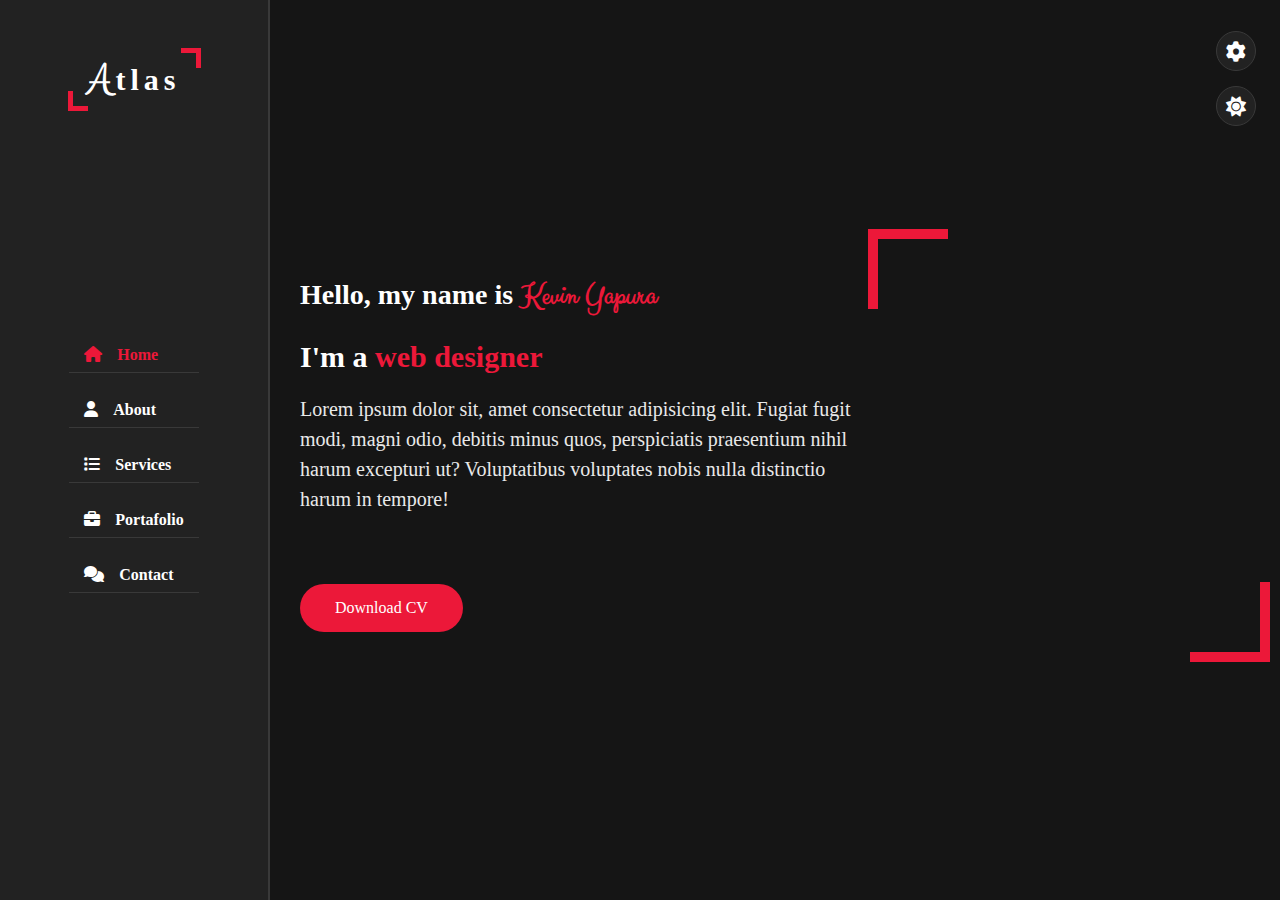
==== index.html @ 6a3a3ba8 "Create index.html" ====
<!DOCTYPE html>
<html lang="en">
<head>
  <meta charset="UTF-8">
  <meta http-equiv="X-UA-Compatible" content="IE=edge">
  <meta name="viewport" content="width=device-width, initial-scale=1.0">
  <title>Document</title>
  <link rel="stylesheet" href="portafolio 03/css/style.css">
  <link rel="stylesheet" href="portafolio 03/css/skins/color-1.css">
  <link rel="stylesheet" href="https://cdnjs.cloudflare.com/ajax/libs/font-awesome/6.2.0/css/all.min.css">
  <!--- === Style Switcher === --->
  <link rel="stylesheet" href="portafolio 03/css/skins/color-1.css" class="alternate-style" title="color-1" disableb>
  <link rel="stylesheet" href="portafolio 03/css/skins/color-2.css" class="alternate-style" title="color-2" >
  <link rel="stylesheet" href="portafolio 03/css/skins/color-3.css" class="alternate-style" title="color-3" disableb>
  <link rel="stylesheet" href="portafolio 03/css/skins/color-4.css" class="alternate-style" title="color-4" disableb>
  <link rel="stylesheet" href="portafolio 03/css/skins/color-5.css" class="alternate-style" title="color-5" disableb>
  <link rel="stylesheet" href="portafolio 03/css/syle-switcher.css">
</head>
<body class="dark">
<!---- Main Container start --->
 <div class="main-container">
  <!---- Aside Start --->
  <div class="aside">
    <div class="logo">
      <a href="#"><span>A</span>tlas</a>
    </div>
    <div class="nav-toggler">
      <span></span>
    </div>
    <ul class="nav">
      <li><a href="#home" class="active"><i class="fa fa-home"></i>Home</a></li>
      <li><a href="#about"><i class="fa fa-user"></i>About</a></li>
      <li><a href="#services"><i class="fa fa-list"></i>Services</a></li>
      <li><a href="#portfolio"><i class="fa fa-briefcase"></i>Portafolio</a></li>
      <li><a href="#contact"><i class="fa fa-comments"></i>Contact</a></li>
    </ul>
  </div>
  <!---- Aside End --->
  <!---- Main Content start --->
  <div class="main-content">
    <!---  Home Section Start --->
    <section class="home active section" id="home">
      <div class="container">
        <div class="row">
          <div class="home-info padd-15">
            <h3 class="hello">Hello, my name is <span class="name">Kevin Yapura</span></h3>
            <h3 class="my-profession">I'm a <span class="typing">web designer</span></h3>
            <p>Lorem ipsum dolor sit, amet consectetur adipisicing elit. Fugiat fugit modi, magni odio, debitis minus quos, perspiciatis praesentium nihil harum excepturi ut? Voluptatibus voluptates nobis nulla distinctio harum in tempore!</p>
            <a href="#" class="btn ">Download CV</a>
          </div>
          <div class="home-img padd-15">
            <img src="img/291587.png" alt="">
          </div>
        </div>
      </div>
    </section>
    <!---  Home Section End --->
    <!---  About Section Start --->
    <section class="about section" id="about">
      <div class="container">
        <div class="row">
          <div class="section-title padd-15">
            <h2>About Me</h2>
          </div>
        </div>
        <div class="row">
          <div class="about-content padd-15">
            <div class="row">
              <div class="about-text padd-15">
                <h3>I'm Kevin Yapura and <span>Web Developer</span></h3>
                <p>Lorem ipsum dolor sit amet consectetur adipisicing elit. Nostrum numquam ut deserunt illum non error. Minima, possimus, consectetur beatae rem consequatur eveniet ex aut perferendis facere recusandae veritatis omnis itaque?
                Lorem ipsum dolor sit amet consectetur adipisicing elit. Explicabo vitae officia quidem nemo! Esse a assumenda, nostrum aliquid, hic est, recusandae repellat perferendis aperiam ipsam sapiente libero ipsum consectetur dicta.
                </p>
              </div>
            </div>
            <div class="row">
              <div class="personal-info padd-15">
                <div class="row">
                  <div class="info-item padd-15">
                    <p>Birthday: <span>22 mayo 1997</span></p>
                  </div>
                  <div class="info-item padd-15">
                    <p>Age: <span>25</span></p>
                  </div>
                  <div class="info-item padd-15">
                    <p>Website: <span>www.kevin.com</span></p>
                  </div>
                  <div class="info-item padd-15">
                    <p>Email: <span>kevin@gmail.com</span></p>
                  </div>
                  <div class="info-item padd-15">
                    <p>Degree: <span>CS</span></p>
                  </div>
                  <div class="info-item padd-15">
                    <p>Phone: <span>+549 261 333 4444</span></p>
                  </div>
                  <div class="info-item padd-15">
                    <p>City: <span>Mendoza</span></p>
                  </div>
                  <div class="info-item padd-15">
                    <p>Freelnace: <span>Avalible</span></p>
                  </div>
                </div>
                <div class="row">
                  <div class="buttons padd-15">
                    <a href="#contact" data-section-index="1" class="btn hire-me">Hiere Me</a>
                  </div>
                </div>
              </div>
              <div class="skills padd-15">
                <div class="row">
                  <div class="skill-item padd-15">
                    <h5>CSS</h5>
                    <div class="progress">
                      <div class="progress-in" style="width: 76%;"></div>
                      <div class="skill-percent">76%</div>
                    </div>
                  </div>
                  <div class="skill-item padd-15">
                    <h5>JS</h5>
                    <div class="progress">
                      <div class="progress-in" style="width: 86%;"></div>
                      <div class="skill-percent">86%</div>
                    </div>
                  </div>
                  <div class="skill-item padd-15">
                    <h5>PHP</h5>
                    <div class="progress">
                      <div class="progress-in" style="width: 66%;"></div>
                      <div class="skill-percent">66%</div>
                    </div>
                  </div>
                  <div class="skill-item padd-15">
                    <h5>HTML</h5>
                    <div class="progress">
                      <div class="progress-in" style="width: 96%;"></div>
                      <div class="skill-percent">96%</div>
                    </div>
                  </div>
                  <div class="skill-item padd-15">
                    <h5>Booststrap</h5>
                    <div class="progress">
                      <div class="progress-in" style="width: 70%;"></div>
                      <div class="skill-percent">70%</div>
                    </div>
                  </div>
                </div>
              </div>
            </div>
            <div class="row">
              <div class="education padd-15">
                <h3 class="title">Education</h3>
                <div class="row">
                  <div class="timeline-box padd-15">
                    <div class="timeline shadow-dark">
                      <!-- === timeline item === -->
                       <div class="timeline-item">
                        <div class="circle-dot"></div>
                          <h3 class="timeline-date">
                            <i class="fa fa-calendar"></i> 2014 - 2020
                          </h3>
                          <h4 class="timeline-title">Master in computer Science</h4>
                          <p class="timeline-text">
                            Lorem ipsum dolor sit amet consectetur adipisicing elit. Voluptatibus voluptas est dolor earum error architecto quia illo laborum. Expedita nobis veritatis numquam aut nemo a ut nisi dolorum iusto ad!
                          </p>
                       </div>
                       <div class="timeline-item">
                        <div class="circle-dot"></div>
                          <h3 class="timeline-date">
                            <i class="fa fa-calendar"></i> 2014 - 2020
                          </h3>
                          <h4 class="timeline-title">Master in computer Science</h4>
                          <p class="timeline-text">
                            Lorem ipsum dolor sit amet consectetur adipisicing elit. Voluptatibus voluptas est dolor earum error architecto quia illo laborum. Expedita nobis veritatis numquam aut nemo a ut nisi dolorum iusto ad!
                          </p>
                       </div>
                       <div class="timeline-item">
                        <div class="circle-dot"></div>
                          <h3 class="timeline-date">
                            <i class="fa fa-calendar"></i> 2014 - 2020
                          </h3>
                          <h4 class="timeline-title">Master in computer Science</h4>
                          <p class="timeline-text">
                            Lorem ipsum dolor sit amet consectetur adipisicing elit. Voluptatibus voluptas est dolor earum error architecto quia illo laborum. Expedita nobis veritatis numquam aut nemo a ut nisi dolorum iusto ad!
                          </p>
                       </div>
                    </div>
                  </div>
                </div>
              </div>
              <div class="experience padd-15">
                <h3 class="title">Experience</h3>
                <div class="row">
                  <div class="timeline-box padd-15">
                    <div class="timeline shadow-dark">
                      <!-- === timeline item === -->
                       <div class="timeline-item">
                        <div class="circle-dot"></div>
                          <h3 class="timeline-date">
                            <i class="fa fa-calendar"></i> 2014 - 2020
                          </h3>
                          <h4 class="timeline-title">Master in computer Science</h4>
                          <p class="timeline-text">
                            Lorem ipsum dolor sit amet consectetur adipisicing elit. Voluptatibus voluptas est dolor earum error architecto quia illo laborum. Expedita nobis veritatis numquam aut nemo a ut nisi dolorum iusto ad!
                          </p>
                       </div>
                       <div class="timeline-item">
                        <div class="circle-dot"></div>
                          <h3 class="timeline-date">
                            <i class="fa fa-calendar"></i> 2014 - 2020
                          </h3>
                          <h4 class="timeline-title">Master in computer Science</h4>
                          <p class="timeline-text">
                            Lorem ipsum dolor sit amet consectetur adipisicing elit. Voluptatibus voluptas est dolor earum error architecto quia illo laborum. Expedita nobis veritatis numquam aut nemo a ut nisi dolorum iusto ad!
                          </p>
                       </div>
                       <div class="timeline-item">
                        <div class="circle-dot"></div>
                          <h3 class="timeline-date">
                            <i class="fa fa-calendar"></i> 2014 - 2020
                          </h3>
                          <h4 class="timeline-title">Master in computer Science</h4>
                          <p class="timeline-text">
                            Lorem ipsum dolor sit amet consectetur adipisicing elit. Voluptatibus voluptas est dolor earum error architecto quia illo laborum. Expedita nobis veritatis numquam aut nemo a ut nisi dolorum iusto ad!
                          </p>
                       </div>
                    </div>
                  </div>
                </div>
              </div>
            </div>
          </div>
        </div>
      </div>
    </section>
     <!---  About Section End--->
     <!-- Services Section Start --->
     <section class="service section" id="services">
      <div class="container">
        <div class="row">
          <div class="section-title padd-15">
            <h2>Services</h2>
          </div>
        </div>
        <div class="row">
          <!---  Servide item Star --->
          <div class="service-item padd-15">
            <div class="service-item-inner">
              <div class="icon">
                <i class="fa fa-mobile-alt"></i>
              </div>
              <h4>Web Design</h4>
              <p>Lorem ipsum dolor sit amet consectetur adipisicing elit. Officiis deserunt, culpa earum commodi vero sequi necessitatibus id cum explicabo? Nesciunt, deleniti facilis. Quas quod quibusdam, eius eligendi repellat magnam repellendus.</p>
            </div>
          </div>
           <!---  Servide item End --->
            <!---  Servide item Star --->
          <div class="service-item padd-15">
            <div class="service-item-inner">
              <div class="icon">
                <i class="fa fa-laptop-code"></i>
              </div>
              <h4>Web Design</h4>
              <p>Lorem ipsum dolor sit amet consectetur adipisicing elit. Officiis deserunt, culpa earum commodi vero sequi necessitatibus id cum explicabo? Nesciunt, deleniti facilis. Quas quod quibusdam, eius eligendi repellat magnam repellendus.</p>
            </div>
          </div>
           <!---  Servide item End --->
            <!---  Servide item Star --->
          <div class="service-item padd-15">
            <div class="service-item-inner">
              <div class="icon">
                <i class="fa fa-palette"></i>
              </div>
              <h4>Web Design</h4>
              <p>Lorem ipsum dolor sit amet consectetur adipisicing elit. Officiis deserunt, culpa earum commodi vero sequi necessitatibus id cum explicabo? Nesciunt, deleniti facilis. Quas quod quibusdam, eius eligendi repellat magnam repellendus.</p>
            </div>
          </div>
           <!---  Servide item End --->
            <!---  Servide item Star --->
          <div class="service-item padd-15">
            <div class="service-item-inner">
              <div class="icon">
                <i class="fa fa-code"></i>
              </div>
              <h4>Web Design</h4>
              <p>Lorem ipsum dolor sit amet consectetur adipisicing elit. Officiis deserunt, culpa earum commodi vero sequi necessitatibus id cum explicabo? Nesciunt, deleniti facilis. Quas quod quibusdam, eius eligendi repellat magnam repellendus.</p>
            </div>
          </div>
           <!---  Servide item End --->
            <!---  Servide item Star --->
          <div class="service-item padd-15">
            <div class="service-item-inner">
              <div class="icon">
                <i class="fa fa-search"></i>
              </div>
              <h4>Web Design</h4>
              <p>Lorem ipsum dolor sit amet consectetur adipisicing elit. Officiis deserunt, culpa earum commodi vero sequi necessitatibus id cum explicabo? Nesciunt, deleniti facilis. Quas quod quibusdam, eius eligendi repellat magnam repellendus.</p>
            </div>
          </div>
           <!---  Servide item End --->
            <!---  Servide item Star --->
          <div class="service-item padd-15">
            <div class="service-item-inner">
              <div class="icon">
                <i class="fa fa-bullhorn"></i>
              </div>
              <h4>Web Design</h4>
              <p>Lorem ipsum dolor sit amet consectetur adipisicing elit. Officiis deserunt, culpa earum commodi vero sequi necessitatibus id cum explicabo? Nesciunt, deleniti facilis. Quas quod quibusdam, eius eligendi repellat magnam repellendus.</p>
            </div>
          </div>
           <!---  Servide item End --->
        </div>
      </div>
     </section>
     <!-- Services Section End  --->
     <!-- Portafolio Section Start --->
     <section class="portfolio section" id="portfolio">
      <div class="container">
        <div class="row">
          <div class="section-title padd-15">
            <h2>Portfolio</h2>
          </div>
        </div>
        <div class="row">
          <div class="portfolio-heading padd-15">
            <h2>My Last Projects :</h2>
          </div>
        </div>
        <div class="row">
          <!-- portolio iem start --->
          <div class="portfolio-item padd 15">
            <div class="portfolio-item-inner shadow-dark">
              <div class="portfolio-img">
                <img src="img/portfolio/proyecto8.jpg"">
              </div>
            </div>
          </div>
          <!-- portolio iem end --->
            <!-- portolio iem start --->
            <div class="portfolio-item padd 15">
              <div class="portfolio-item-inner shadow-dark">
                <div class="portfolio-img">
                  <img src="img/portfolio/proyecto1.jpg" alt="">
                </div>
              </div>
            </div>
            <!-- portolio iem end --->
              <!-- portolio iem start --->
          <div class="portfolio-item padd 15">
            <div class="portfolio-item-inner shadow-dark">
              <div class="portfolio-img">
                <img src="img/portfolio/proyecto2.jpg" alt="">
              </div>
            </div>
          </div>
          <!-- portolio iem end --->
            <!-- portolio iem start --->
            <div class="portfolio-item padd 15">
              <div class="portfolio-item-inner shadow-dark">
                <div class="portfolio-img">
                  <img src="img/portfolio/proyecto3.jpg" alt="">
                </div>
              </div>
            </div>
            <!-- portolio iem end --->
              <!-- portolio iem start --->
          <div class="portfolio-item padd 15">
            <div class="portfolio-item-inner shadow-dark">
              <div class="portfolio-img">
                <img src="img/portfolio/proyecto4.jpg" alt="">
              </div>
            </div>
          </div>
          <!-- portolio iem end --->
            <!-- portolio iem start --->
            <div class="portfolio-item padd 15">
              <div class="portfolio-item-inner shadow-dark">
                <div class="portfolio-img">
                  <img src="img/portfolio/proyecto5.jpg" alt="">
                </div>
              </div>
            </div>
            <!-- portolio iem end --->
        </div>
      </div>
    </section>
     <!-- Portafolio Section End --->
     <!-- Contact Section Start ---> 
     <section class="contact section" id="contact">
      <div class="conteiner">
        <div class="row">
          <div class="section-title padd-15">
            <h2>Contact Me</h2>
          </div>
        </div>
        <h3 class="contact-title padd-15">Have You Any Questions</h3>
        <h4 class="contact-sub-title padd-15">I'M AT YOUR SERVICES</h4>
        <div class="row">
          <!-- === contact info item start === --->
          <div class="contact-info-item padd-15">
            <div class="icon"><i class="fa fa-phone"></i></div>
            <h4>call Us On</h4>
            <p>+549 261 777 7777</p>
            </p>
          </div>
          <div class="contact-info-item padd-15">
            <div class="icon"><i class="fa fa-map-marker-alt"></i></div>
            <h4>officie</h4>
            <p>Mendoza</p>
          </div>
          <div class="contact-info-item padd-15">
            <div class="icon"><i class="fa fa-envelope"></i></div>
            <h4>Email</h4>
            <p>keviny@gmail.com</p>
          </div>
          <div class="contact-info-item padd-15">
            <div class="icon"><i class="fa fa-globe-europe"></i></div>
            <h4>Website</h4>
            <p>www.dominio.com</p>
          </div>
          <!-- === contact info item end === --->
        </div>
        <h3 class="contact-title padd-15">SEND ME AN EMAIL</h3>
        <h4 class="contact-sub-title padd-15">I'M VERY RESPOSIVE TO MASSAGES</h4>
        <!-- === Contact Form === --->
        <div class="row">
          <div class="contact-form padd-15">
            <div class="row">
              <div class="form-item col-6 padd-15">
                <div class="form-group">
                  <input type="text" class="form-control" placeholder="Name">
                </div>
              </div>
              <div class="form-item col-6 padd-15">
                <div class="form-group">
                  <input type="email" class="form-control" placeholder="Email">
                </div>
              </div>
            </div>
            <div class="row">
              <div class="form-item col-12 padd-15">
                <div class="form-group">
                  <input type="text" class="form-control" placeholder="Subject">
                </div>
              </div>
            </div>
            <div class="row">
              <div class="form-item col-12 padd-15">
                <div class="form-group">
                  <textarea name="" class="form-control" id="" placeholder="Message"></textarea>
                </div>
              </div>
            </div>
            <div class="row">
              <div class="form-item col-12 padd-15">
                <div class="form-group">
                 <button type="submit" class="btn">Send Message</button>
                </div>
              </div>
            </div>
          </div>
        </div>
      </div>
     </section>
     <!-- Contact Section End --->
</div>
  <!---- Main Content End --->

 </div>
 
<!---- Main container End  --->

<!-- == Stryle Switcher Start ==-->
 <div class="style-switcher">
  <div class="style-switcher-toggler s-icon">
     <i class="fas fa-cog fa-spin"></i>
  </div>
  <div class="day-night s-icon">
    <i class="fas"></i>
  </div>
  <h4>Theme Colors</h4>
  <div class="colors">
    <span class="color-1" onclick="setActiveStyle('color-1')"></span>
    <span class="color-2" onclick="setActiveStyle('color-2')"></span>
    <span class="color-3" onclick="setActiveStyle('color-3')"></span>
    <span class="color-4" onclick="setActiveStyle('color-4')"></span>
    <span class="color-5" onclick="setActiveStyle('color-5')"></span>
  </div>
 </div>
<!-- == Stryle Switcher End ==-->
<!--- JS Files  --->
  <script src="https://cdnjs.cloudflare.com/ajax/libs/typed.js/2.0.12/typed.min.js" referrerpolicy="no-referrer"></script>
  <script src="portafolio 03/js/script.js"></script>
  <script src="portafolio 03/js/style-switcher.js"></script>
</body>
</html>
---- portafolio 03/css/style.css ----
@import url('https://fonts.googleapis.com/css2?family=Clicker+Script&family=Poppins:ital,wght@0,200;0,300;0,400;0,500;1,600&display=swap');

:root{
  --bg-black-900:#f2f2fc;
  --bg-black-100:#fdf9ff;
  --bg-black-50:#e8dfec;
  --text-black-900:#302e4d;
  --text-black-700:#504e70;
}

*{
  margin: 0;
  padding: 0;
  outline: none;
  text-decoration: none;
  box-sizing: border-box;
}
body.dark{
  --bg-black-900:#151515;
  --bg-black-100:#222222;
  --bg-black-50:#393939;
  --text-black-900:#ffffff;
  --text-black-700:#e9e9e9;
}
body{
 line-height: 1.5;
 font-size: 16px;
}
::before,::after{
  box-sizing: border-box;
}
ul{
  list-style: none;
}


.section{
  background: var(--bg-black-900);
  min-height: 100vh;
  display: block;
  padding: 0 30px;
  opacity: 1;
  position: fixed;
  left: 270px;
  top: 0;
  right: 0;
  bottom: 0;
  z-index: 0;
  overflow-y: auto;
  overflow-x: hidden;
  transition: all 0.3s ease;
}
.section.back-section{
  z-index: 1;
}
.section.active{
  z-index: 2;
  opacity: 1;
  animation: slideSection 1s ease;
}
@keyframes slideSection
{
  0%{
    transform: translateX(100%);
  }
  100%{
    transform: translateX(0%);
  }
}
.hidden{
  display: none !important;
}

.padd-15{
  padding-left: 15px;
  padding-right: 15px;
}
.container{
  width: 100%;
  max-width: 1100px;
  margin: auto;  
}
.section .container{
 padding-top:60px;
 padding-bottom:70px;
}
.section-title{
  flex: 0 0 100%;
  max-width: 100%;
  margin-bottom: 60px;
}
.section-title h2{
  font-size: 40px;
  color: var(--text-black-900);
  font-weight: 700;
  position: relative;
}
.section-title h2::before{
  content: '';
  height: 4px;
  width: 50px;
  background-color: var(--skin-color);
  position: absolute;
  top: 100%;
  left: 0;
}
.section-title h2::after{
  content: '';
  height: 4px;
  width: 25px;
  background-color: var(--skin-color);
  position: absolute;
  top: 100%;
  left: 0;
  margin-top: 8px;
}
.row{
  display: flex;
  flex-wrap: wrap;
  margin-left: -15px;
  margin-right: -15px;
  position: relative;
}
.btn{
  font-size: 16px;
  font-weight: 500;
  padding: 12px 35px;
  color: white;
  display: inline-block;
  white-space: nowrap;
  border: none;
  border-radius: 40px;
  background: var(--skin-color);
  transition: all 0.3s ease;
}
.btn:hover{
  transform: scale(1.05);
}
.shadow-dark{
  box-shadow: 0 0 20px rgba(48, 46, 77, 0.15);
}


/** ASIDE **/
.aside{
  width: 270px;
  background: var(--bg-black-100);
  position: fixed;
  left: 0;
  top: 0;
  padding: 30px;
  height: 100%;
  border-right: 2px solid var(--bg-black-50);
  display: flex;
  justify-content: center;
  align-items: center;
  z-index: 10;
  transition: all  0.3s ease;
}
.aside .logo {
  position: absolute;
  top: 50px;
  font-size: 30px;
  text-transform: capitalize;
}
.aside .logo a{
  color: var(--text-black-900);
  font-weight: 700;
  padding: 15px 20px;
  font-size: 30px;
  letter-spacing: 5px;
  position: relative;
}
.aside .logo a span{
  font-family:'Clicker Script',cursive;
  font-size: 40px;
}
.aside .logo a::before{
  content: '';
  position: absolute;
  width: 20px;
  height: 20px;
  border-bottom: 5px solid var(--skin-color);
  border-left: 5px solid var(--skin-color);
  bottom: 0;
  left: 0;
}
.aside .logo a::after{
  content: '';
  position: absolute;
  width: 20px;
  height: 20px;
  border-top: 5px solid var(--skin-color);
  border-right: 5px solid var(--skin-color);
  top: 0;
  right: 0;
}
.aside .nav-toggler{
  height: 40px;
  width: 45px;
  border: 1px solid var(--bg-black-50);
  cursor: pointer;
  position: fixed;
  left: 300px;
  top: 20px;
  border-radius: 5px;
  background: var(--bg-black-100);
  display: none;
  align-items: center;
  justify-content: center;
  transition: all 0.3s ease;
} 
.aside .nav-toggler span {
  height: 2px;
  width: 18px;
  background: var(--skin-color);
  display: inline-block;
  position: relative;
}
.aside .nav-toggler.open span{
  background-color: transparent;
}
.aside .nav-toggler span::before{
  content: '';
  height: 3px;
  width: 18px;
  background: var(--skin-color);
  position: absolute;
  top: -7px;
  left: 0;
}
.aside .nav-toggler.open span::before{
  transform: rotate(45deg);
  top: 0;
}
.aside .nav-toggler span::after{
  content: '';
  height: 3px;
  width: 18px;
  background: var(--skin-color);
  position: absolute;
  top: 6px;
  left: 0;
}
.aside .nav-toggler.open span::after{
  transform: rotate(-45deg);
  top: 0;
}
.aside .nav{
  margin-top: 50px;
}
.aside .nav li {
  margin-bottom: 20px;
  display: block;
}
.aside .nav li a{
  font-size: 16px;
  font-weight: 600;
  display: block;
  border-bottom: 1px solid var(--bg-black-50);
  color: var(--text-black-900);
  padding: 5px 15px;
}
.aside .nav li a.active{
  color:var(--skin-color);
}
.aside .nav li a i{
  margin-right: 15px;
}


/** === Home === **/
.home{
  min-height: 100vh;
  display: flex;
  color: var(--text-black-900);
}
.home .home-info{
  flex: 0 0 60%;
  max-width: 60%;
}
h3.hello{
  font-size: 28px;
  margin: 15px 0;
}
h3.hello span {
  font-family:'Clicker Script' , cursive;
  font-weight: 700;
  font-size: 30px;
  color: var(--skin-color);
}
h3.my-profession{
  font-size: 30px;
  margin: 15px 0;
}
.typing{
  color: var(--skin-color);
}
.home-info p {
  margin-bottom: 70px;
  font-size: 20px;
  color: var(--text-black-700);
}
.home .home-img{
  flex: 0 0 40%;
  max-width: 40%;
  position: relative;
  text-align: center;
}
.home-img::after{
  content: '';
  position: absolute;
  height: 80px;
  width: 80px;
  border-bottom: 10px solid var(--skin-color);
  border-right: 10px solid var(--skin-color);
  right: -5px;
  bottom: -30px;
}
.home-img::before{
  content: '';
  position: absolute;
  height: 80px;
  width: 80px;
  border-top: 10px solid var(--skin-color);
  border-left: 10px solid var(--skin-color);
  left: -5px;
  top: -30px;
}
.home .home-img img {
  height: 370px;
  margin: auto;
  border-radius: 5px;
}

/** === About === **/

.about .about-content{
  flex: 0 0 100%;
  max-width: 100%;
}
.about .about-content .about-text{
  flex: 0 0 100%;
  max-width: 100%;
}
.about .about-content .about-text h3{
  font-size: 24px;
  margin-bottom: 15px;
  font-weight: 700;
  color: var(--text-black-900);
}
.about .about-content .about-text h3 span {
  color: var(--skin-color);
}
.about .about-content .about-text p {
  font-size: 16px;
  line-height: 25px;
  color: var(--text-black-700);
}
.about .about-content .personal-info{
  flex: 0 0 60%;
  max-width: 60%;
  margin-top: 40px;
}
.about .about-content .personal-info .info-item{
  flex: 0 0 50%;
  max-width: 50%; 
}
.about .about-content .personal-info .info-item p{
  font-weight: 600;
  padding: 10px 0;
  font-size: 16px;
  color: var(--text-black-900);
  border-bottom: 2px solid var(--bg-black-50);
}
.about .about-content .personal-info .info-item p span {
  font-weight: 400;
  color: var(--text-black-700);
  margin-left: 4px;
  display: inline-block;
}
.about .about-content .personal-info .buttons{
  margin-top: 30px;
}
.about .about-content .personal-info .buttons .btn{
  margin-top: 10px;
}
.about .about-content .skills{
  flex: 0 0 40%;
  max-width: 40%;
  margin-top: 40px;
}
.about .about-content .skills .skill-item{
  flex: 0 0 100%;
  max-width: 100%;
}
.about .about-content .skills .skill-item h5{
  line-height: 40px;
  font-weight: 600;
  font-size: 16px;
  color: var(--text-black-900);
  text-transform: capitalize;
}
.about .about-content .skills .skill-item .progress{
  background-color: var(--bg-black-50);
  height: 7px;
  border-radius: 4px;
  width: 100%;
  position: relative;
}
.about .about-content .skills .skill-item{
  margin-bottom: 10px;
}
.about .about-content .skills .skill-item .progress .progress-in{
  position: absolute;
  left: 0;
  top: 0;
  height: 100%;
  border-radius: 4px;
  background-color: var(--skin-color);
}
.about .about-content .skills .skill-item .skill-percent{
  position: absolute;
  right: 0;
  color: var(--text-black-900);
  top: -40px;
  font-weight: 400;
  line-height: 40px; 
}
.about .about-content .education,
.about .about-content .experience{
  flex: 0 0 50%;
  max-width: 50%;
  margin-top: 30px;
}
.about .about-content h3 .title{
  font-size: 24px;
  margin-bottom: 30px;
  font-weight: 700;
  color: var(--text-black-900);
}
.about .about-content .timeline-box{
  flex: 0 0 100%;
  max-width: 100%;
}
.about .about-content .timeline{
 background-color: var(--bg-black-100);
 padding: 30px 15px;
 border: 1px solid var(--bg-black-50);
 border-radius: 10px;
 width: 100%;
 position: relative;
}
.about .about-content .timeline .timeline-item{
  position: relative;
  padding-left: 37px;
  padding-bottom: 50px;
}
.about .about-content .timeline .timeline-item:last-child{
  padding-bottom: 0;
}
.about .about-content .timeline .timeline-item::before{
  content: '';
  width: 1px;
  position: absolute;
  height: 100%;
  left: 7px;
  top: 0;
  background-color: var(--skin-color);
}
.about .about-content .timeline .circle-dot{
  position: absolute;
  top: 0;
  left: 0;
  height: 15px;
  width: 15px;
  border-radius: 50%;
  background-color: var(--skin-color);
}
.about .about-content .timeline .timeline-date{
  font-weight: 400;
  font-size: 14px;
  margin-bottom: 12px;
  color: var(--text-black-700);
}
.about .about-content .timeline .timeline-date .fa{
  margin-right: 5px;
}
.about .about-content .timeline .timeline-title{
  font-weight: 700;
  font-size: 18px;
  margin-bottom: 15px;
  text-transform: capitalize;
  color: var(--text-black-900);
}
.about .about-content .timeline .timeline-text{
  line-height: 25px;
  font-size: 16px;
  text-align: justify;
  color: var(--text-black-700);
}

/** Service **/

.service .container {
  padding-bottom: 40px;
}
.service .service-item{
  margin-bottom: 30px;
  flex:  0 0 33.33%;
  max-width: 33.33%;
}
.service .service-item .service-item-inner{
  background-color: var(--bg-black-100) ;
  border: 1px solid var(--bg-black-50);
  border-radius: 10px;
  padding: 30px 15px;
  text-align: center;
  transition: all 0.35 ease;
} 
.service .service-item .service-item-inner:hover{
  box-shadow:  0 0 20px rgba( 48, 46, 77, 0.15);
}
.service .service-item .service-item-inner .icon {
  height: 60px;
  width: 60px;
  border-radius: 50%;
  display: block;
  margin: 0 auto 30px;
  text-align: center;
  transition: all 0.3s ease;
}
.service .service-item .service-item-inner .icon .fa {
  font-size: 40px;
  line-height: 60px;
  color: var(--skin-color);
  transition: all 0.3s ease;
}
.service .service-item .service-item-inner:hover .icon{
  background-color: var(--skin-color);
}
.service .service-item .service-item-inner:hover .icon .fa{
  font-size: 25px;
  color: #ffffff;
}
.service .service-item .service-item-inner h4 {
  font-size:  18px;
  margin-bottom: 15px;
  color: var(--text-black-900);
  font-weight: 700;
  text-transform: capitalize;
}
.service .service-item .service-item-inner p {
  font-size: 16px;
  color: var(--text-black-700);
  line-height: 25px;
}

/**Portfolio */
.portfolio .container{
  padding-bottom: 40px;
}
.portfolio .portfolio-heading{
  flex:  0 0 100%;
  max-width: 100%;
  margin-bottom: 40px;
}
.portfolio .portfolio-heading h2 {
  color: var(--text-black-900);
  font-weight: 500;
}
.portfolio .portfolio-item{
  flex: 0 0 33.33%;
  max-width: 33.33%;
  padding-bottom: 30px;
}
.portfolio .portfolio-item-inner{
  border:  6px solid var(--bg-black-100);
  border-radius: 10px;
  overflow: hidden;
  cursor: pointer;
}
.portfolio .portfolio-item-inner .portfolio-img
 img{
  width: 100%;
  display: block;
 }

 /** contact */
 
.contact-title{
  color: var(--skin-color);
  text-align: center;
  font-size: 25px;
  margin-bottom: 20px;
}
.contact-sub-title{
  color: var(--text-black-900);
  text-align: center;
  font-size: 15px;
  margin-bottom: 60px;
}
.contact .contact-info-item{
  flex: 0 0 25%;
  max-width: 25%;
  text-align: center;
  margin-bottom: 60px;
}
.contact .contact-info-item .icon{
  display: inline-block;
}
.contact .contact-info-item .icon .fa {
  font-size: 25px;
  color: var(--skin-color);
}
.contact .contact-info-item h4{
  font-size: 18px;
  font-size: 700;
  color: var(--text-black-900);
  text-transform: capitalize;
  margin: 15px 0 5px;
}
.contact .contact-info-item p{
  font-size: 15px;
  line-height: 25px;
  color: var(--text-black-700);
  font-weight: 400;
}
.contact .contact-form{
  flex: 0 0 100%;
  max-width: 100%;
}
.contact .contact-form .col-6{
  flex: 0 0 50%;
  max-width: 50%;
}
.contact .contact-form .col-12{
  flex: 0 0 100%;
  max-width: 100%;
}
.contact .contact-form .form-item{
  margin-bottom: 30px;
}
.contact .contact-form .form-item .form-control{
  width: 100%;
  height: 50px;
  border-radius: 25px;
  background:var(--bg-black-100);
  border: 1px solid var(--bg-black-50);
  padding: 10px 25px;
  font-size: 16px;
  color: var(--text-black-700);
  transition: all 0.3s ease;
}
.contact .contact-form .form-item .form-control:focus{
  box-shadow: 0 0 20px rgba( 48, 46, 77, 0.15);
}
.contact .contact-form .form-item textarea .form-control{
  height: 140px;
}
.contact .contact-form .btn {
  height: 50px;
  padding: 0 50px;
}

@media (max-width:1199px){
  
  .aside{
    left: -270px;
  }
  .aside.open{
    left: 0;
  }
  .aside .nav-toggler{
    display: flex;
    left: 30px;
  }
  .aside .nav-toggler.open{
    left: 300px;
  }
  .section{
    left: 0;
  }
  .section.open{
    left: 270px;
  }
  .section .container {
    padding-top: 70px;
  }
  .about .about-content .personal-info p span{
    display: block;
    margin-left: 0;
  }
}
@media (max-width:991px){
  
 
  .home .home-info{
    flex: 0 0 100%;
    max-width: 100%;
  }

  .home .home-img{
    display: none;
  }
  .contact .contact-info-item,
  .service .service-item,
  .portfolio .portfolio-item{
    flex: 0 0 50%;
    max-width: 50%;
  }

}
@media (max-width:767px){
  
  .contact .contact-form .col-6,
  .contact .contact-info-item,
  .portfolio .portfolio-item,
  .service .service-item,
  .about .about-content .experience,
  .about .about-content .education,
  .about .about-content .skills,
  .about .about-content .personal-info{
    flex: 0 0 100%;
    max-width: 100%;
  }
}
---- portafolio 03/css/skins/color-1.css ----
:root{
  --skin-color:#ec1839;
   
}
---- portafolio 03/css/skins/color-1.css ----
:root{
  --skin-color:#ec1839;
   
}
---- portafolio 03/css/skins/color-2.css ----
:root{
  --skin-color:#fa5b0f;
}
---- portafolio 03/css/skins/color-3.css ----
:root{
  --skin-color:#37b182;
}
---- portafolio 03/css/skins/color-4.css ----
:root{
  --skin-color:#1854b4;
}
---- portafolio 03/css/skins/color-5.css ----
:root{
  --skin-color:#f021b2;
}
---- portafolio 03/css/syle-switcher.css ----
.style-switcher{
  position: fixed;
  right: 0;
  top: 30px;
  padding: 15px;
  width: 200px;
  border: 1px solid var(--bg-black-50);
  background-color: var(--bg-black-100);
  z-index: 101;
  border-radius: 5px;
  transition: all 0.3s ease;
  transform: translateX(100%);
}
.style-switcher.open{
 transform: translateX(-25px);
}
.style-switcher .s-icon{
  position: absolute;
  height: 40px;
  width: 40px;
  text-align: center;
  font-size: 20px;
  background: var(--bg-black-100);
  color: var(--text-black-900);
  right: 100%;
  border: 1px solid var(--bg-black-50);
  margin-right: 25px;
  cursor: pointer;
  transition: all 0.3s ease;
  border-radius: 50%;
}
.style-switcher .s-icon i {
  line-height: 40px;
}
.style-switcher .style-switcher-toggler{
  top: 0;
}
.style-switcher .day-night{
  top: 55px;
}
.style-switcher h4 {
  margin: 0 0 10px;
  color: var(--text-black-700);
  font-size: 16px;
  font-weight: 600;
  text-transform: capitalize;
}
.style-switcher .colors {
  display: flex;
  flex-wrap: wrap;
  justify-content: space-between;
}
.style-switcher .colors span {
  display: inline-block;
  height: 30px;
  width: 30px;
  border-radius: 50%;
  
}
.style-switcher .color-1 {
  background: #ec1839;
}
.style-switcher .color-2{
  background: #fa5b0f;
}
.style-switcher .color-3{
  background: #37b182;
}
.style-switcher .color-4{
  background: #1854b4;;
}
.style-switcher .color-5{
  background: #f021b2;
}
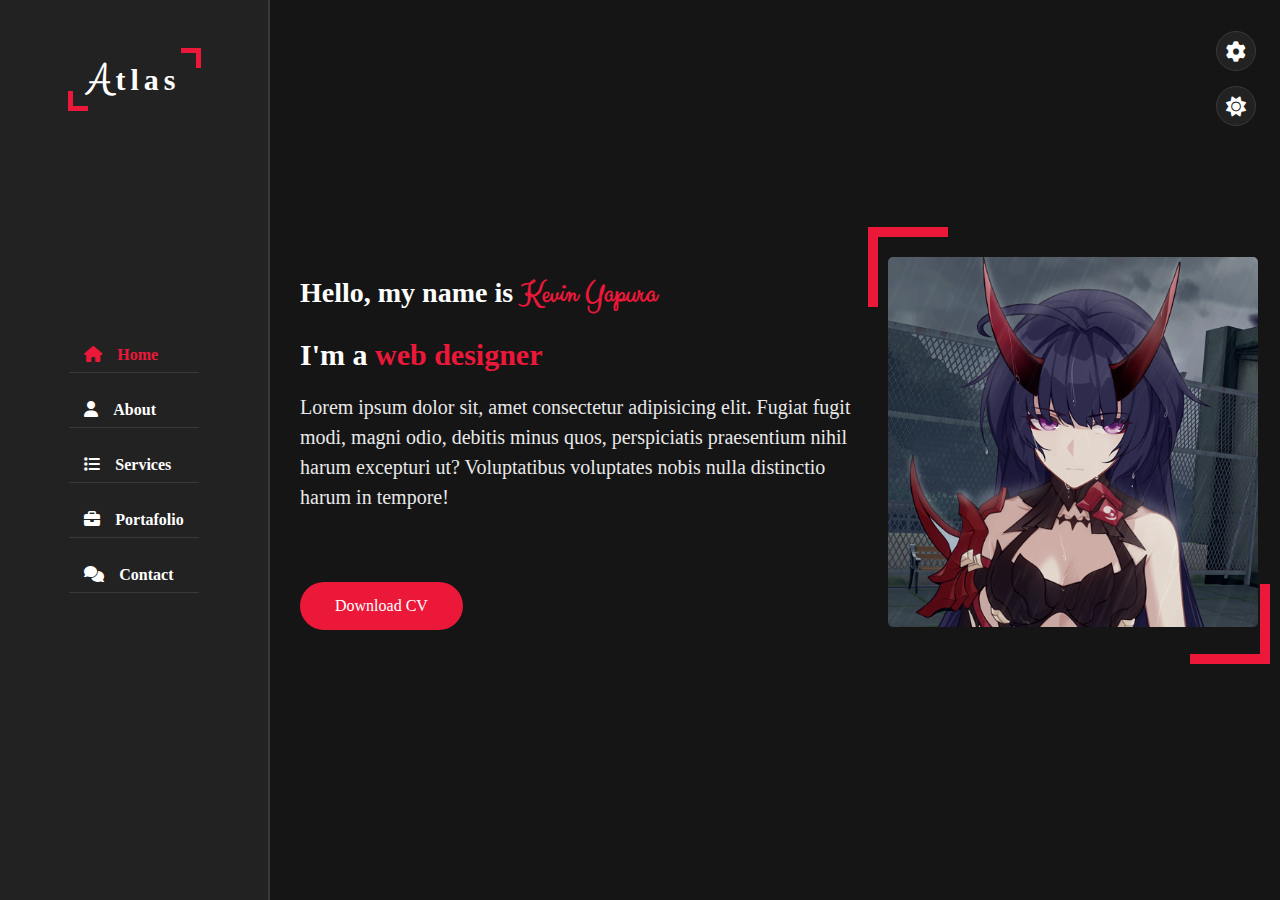
==== commit 6c722e00: "Update index.html" ====
--- a/index.html
+++ b/index.html
@@ -49,7 +49,7 @@
             <a href="#" class="btn ">Download CV</a>
           </div>
           <div class="home-img padd-15">
-            <img src="img/291587.png" alt="">
+            <img src="portafolio 03/img/291587.png" alt="">
           </div>
         </div>
       </div>
@@ -331,7 +331,7 @@
           <div class="portfolio-item padd 15">
             <div class="portfolio-item-inner shadow-dark">
               <div class="portfolio-img">
-                <img src="img/portfolio/proyecto8.jpg"">
+                <img src="portafolio 03/img/portfolio/proyecto8.jpg">
               </div>
             </div>
           </div>
@@ -349,7 +349,7 @@
           <div class="portfolio-item padd 15">
             <div class="portfolio-item-inner shadow-dark">
               <div class="portfolio-img">
-                <img src="img/portfolio/proyecto2.jpg" alt="">
+                <img src="portafolio 03/img/portfolio/proyecto2.jpg" alt="">
               </div>
             </div>
           </div>
@@ -358,7 +358,7 @@
             <div class="portfolio-item padd 15">
               <div class="portfolio-item-inner shadow-dark">
                 <div class="portfolio-img">
-                  <img src="img/portfolio/proyecto3.jpg" alt="">
+                  <img src="portafolio 03/img/portfolio/proyecto3.jpg" alt="">
                 </div>
               </div>
             </div>
@@ -367,7 +367,7 @@
           <div class="portfolio-item padd 15">
             <div class="portfolio-item-inner shadow-dark">
               <div class="portfolio-img">
-                <img src="img/portfolio/proyecto4.jpg" alt="">
+                <img src="portafolio 03/img/portfolio/proyecto4.jpg" alt="">
               </div>
             </div>
           </div>
@@ -376,7 +376,7 @@
             <div class="portfolio-item padd 15">
               <div class="portfolio-item-inner shadow-dark">
                 <div class="portfolio-img">
-                  <img src="img/portfolio/proyecto5.jpg" alt="">
+                  <img src="portafolio 03/img/portfolio/proyecto5.jpg" alt="">
                 </div>
               </div>
             </div>
